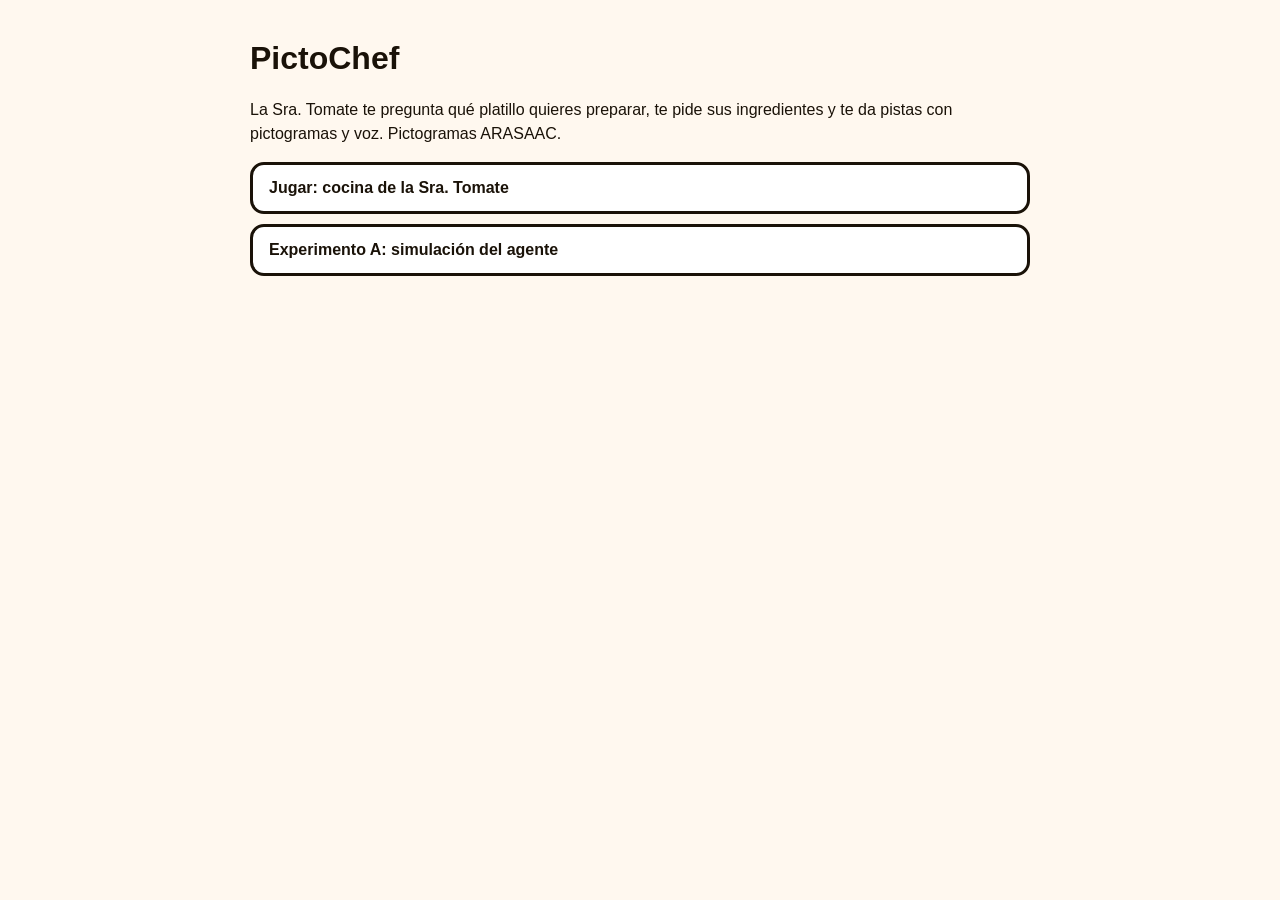
==== index.html @ e6837e7a "feature:mainbranch" ====
<!DOCTYPE html>
<html lang="es">
<head>
  <meta charset="UTF-8" />
  <meta name="viewport" content="width=device-width, initial-scale=1" />
  <title>PictoChef · Hito 1</title>
  <style>
    body { font-family: "Segoe UI", sans-serif; max-width: 780px; margin: 40px auto; padding: 0 16px; background: #fff8ef; color: #1a1208; }
    a { display: block; background: #fff; border: 3px solid #1a1208; border-radius: 14px; padding: 14px 16px; margin: 10px 0; text-decoration: none; color: inherit; font-weight: 700; }
    a:hover { background: #ffe08a; }
    p { line-height: 1.5; }
  </style>
</head>
<body>
  <h1>PictoChef</h1>
  <p>La Sra. Tomate te pregunta qué platillo quieres preparar, te pide sus ingredientes y te da pistas con pictogramas y voz. Pictogramas ARASAAC.</p>
  <a href="codigo/juego/index.html">Jugar: cocina de la Sra. Tomate</a>
  <a href="codigo/experimento_A.html">Experimento A: simulación del agente</a>
</body>
</html>
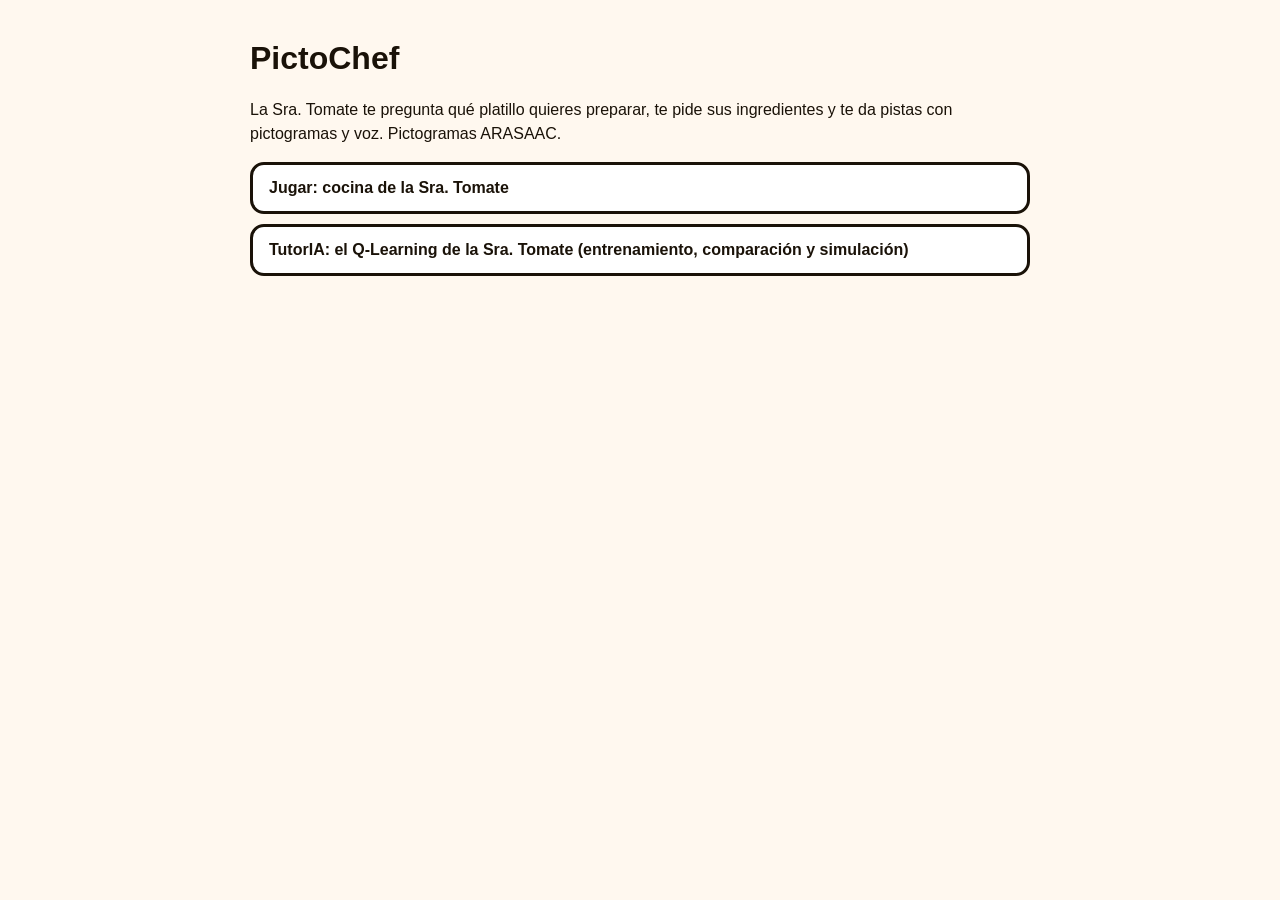
==== commit 6baf7b1f: "feature:maiV3ndiscordv" ====
--- a/index.html
+++ b/index.html
@@ -3,7 +3,7 @@
 <head>
   <meta charset="UTF-8" />
   <meta name="viewport" content="width=device-width, initial-scale=1" />
-  <title>PictoChef · Hito 1</title>
+  <title>PictoChef</title>
   <style>
     body { font-family: "Segoe UI", sans-serif; max-width: 780px; margin: 40px auto; padding: 0 16px; background: #fff8ef; color: #1a1208; }
     a { display: block; background: #fff; border: 3px solid #1a1208; border-radius: 14px; padding: 14px 16px; margin: 10px 0; text-decoration: none; color: inherit; font-weight: 700; }
@@ -15,6 +15,6 @@
   <h1>PictoChef</h1>
   <p>La Sra. Tomate te pregunta qué platillo quieres preparar, te pide sus ingredientes y te da pistas con pictogramas y voz. Pictogramas ARASAAC.</p>
   <a href="codigo/juego/index.html">Jugar: cocina de la Sra. Tomate</a>
-  <a href="codigo/experimento_A.html">Experimento A: simulación del agente</a>
+  <a href="codigo/juego/TutorIA.html">TutorIA: el Q-Learning de la Sra. Tomate (entrenamiento, comparación y simulación)</a>
 </body>
 </html>
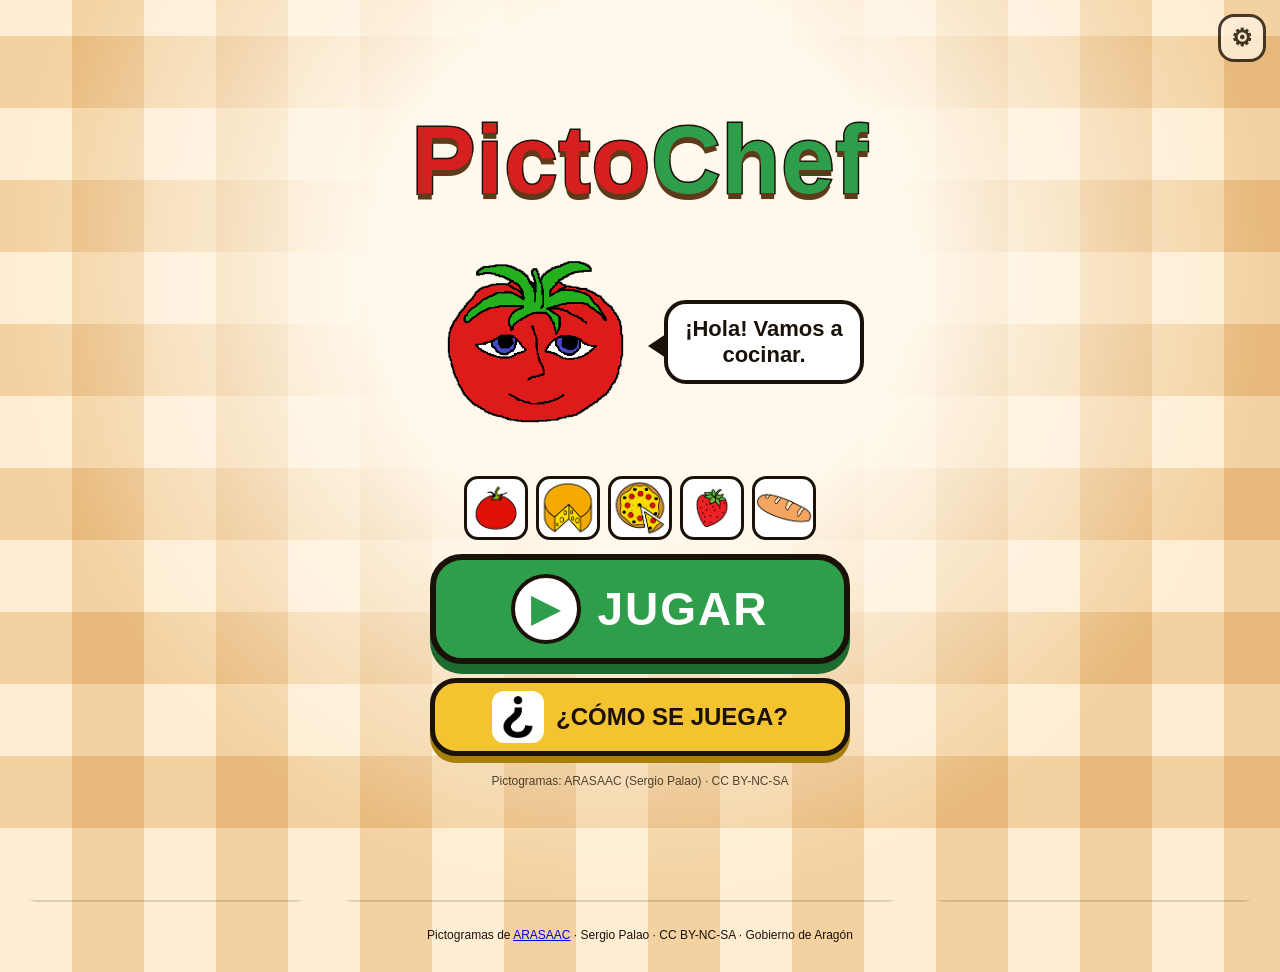
==== commit 8f4dcb7a: "inicio y guía" ====
--- a/index.html
+++ b/index.html
@@ -4,17 +4,12 @@
   <meta charset="UTF-8" />
   <meta name="viewport" content="width=device-width, initial-scale=1" />
   <title>PictoChef</title>
-  <style>
-    body { font-family: "Segoe UI", sans-serif; max-width: 780px; margin: 40px auto; padding: 0 16px; background: #fff8ef; color: #1a1208; }
-    a { display: block; background: #fff; border: 3px solid #1a1208; border-radius: 14px; padding: 14px 16px; margin: 10px 0; text-decoration: none; color: inherit; font-weight: 700; }
-    a:hover { background: #ffe08a; }
-    p { line-height: 1.5; }
-  </style>
+  <meta http-equiv="refresh" content="0; url=codigo/juego/index.html" />
+  <link rel="icon" href="datos/sprites/SraTomateIddle.png" />
+  <script>location.replace("codigo/juego/index.html");</script>
+  <style>body { background: #fff6e8; font-family: "Trebuchet MS", sans-serif; text-align: center; padding-top: 20vh; } a { font-size: 32px; font-weight: 800; color: #2e9e4a; }</style>
 </head>
 <body>
-  <h1>PictoChef</h1>
-  <p>La Sra. Tomate te pregunta qué platillo quieres preparar, te pide sus ingredientes y te da pistas con pictogramas y voz. Pictogramas ARASAAC.</p>
-  <a href="codigo/juego/index.html">Jugar: cocina de la Sra. Tomate</a>
-  <a href="codigo/juego/TutorIA.html">TutorIA: el Q-Learning de la Sra. Tomate (entrenamiento, comparación y simulación)</a>
+  <a href="codigo/juego/index.html">▶ JUGAR</a>
 </body>
 </html>
